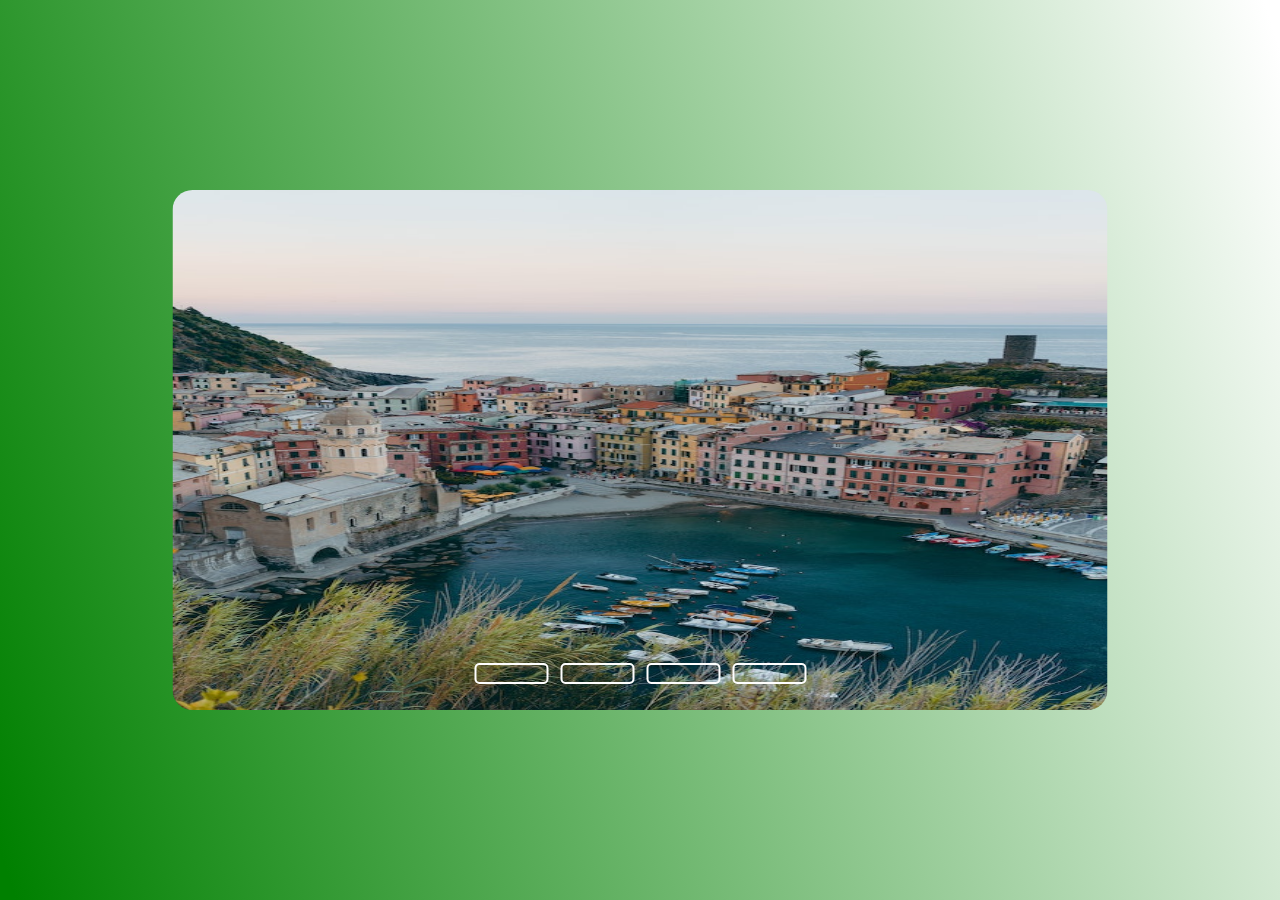
==== slide/slide.html @ 29b03afb "slides" ====
<!DOCTYPE html>
<html lang="pt-br">
<head>
    <meta charset="UTF-8">
    <meta http-equiv="X-UA-Compatible" content="IE=edge">
    <meta name="viewport" content="width=device-width, initial-scale=1.0">
    <title>Slide</title>
    <link rel="stylesheet" href="style.css">
</head>
<body>
  <div class="content">

    <div class="slides">
      <!--Radio Buttons-->
      <input type="radio" name="slide" id="slide1" checked>
      <input type="radio" name="slide" id="slide2">
      <input type="radio" name="slide" id="slide3">
      <input type="radio" name="slide" id="slide4">
      <!--Fim Radio Buttons-->
      
      <!--Slide images-->
      <div class="slide s1">
        <img src="imagens/cidade.jpg" alt="cidade">
      </div>
      <div class="slide">
        <img src="imagens/gato.jpg" alt="">
      </div>
      <div class="slide">
        <img src="imagens/hotel.jpg" alt="">
      </div>
      <div class="slide">
        <img src="imagens/montanha.jpg" alt="">
      </div>
    
    
      <!--Fim Slide images-->

      <!--Navigation auto-->  

    </div>
      <div class="navigation">
        <label class="bar" for="slide1"></label>
        <label class="bar" for="slide2"></label>
        <label class="bar" for="slide3"></label>
        <label class="bar" for="slide4"></label>
      </div>   

  </div>


  <script src="script.js"></script>
</body>
</html>
---- slide/style.css ----
body{
  margin: 0;
  padding: 0;
  width: 100vw;
  height: 100vh;

  background: linear-gradient(72deg, green 1%, white 99%);
}

.content{
  height: 520px;
  width: 935px;
  border-radius: 20px;
  overflow: hidden;
  position: absolute;
  top: 50%;
  left: 50%;
  transform: translate(-50%, -50%);
}

.navigation{
  position: absolute;
  bottom: 20px;
  left: 50%;
  transform: translate(-50%);
  display: flex;
}

.bar{
  width: 70px;
  height: 17px;
  border: 2px solid #fff;
  margin: 6px;
  border-radius: 5px;
  cursor: pointer;
  transition: .4s;
}

.bar:hover{
  background-color: #fff;
}

input{
  display: none;
}

.slides{
  display: flex;
  width: 400%;
  height: 100%;
}

.slide{
  width: 25%;
  transition: .6s;
}

.slide img{
  width: 100%;
  height: 100%;
}

#slide1:checked ~ .s1{
  margin-left: 0;
}

#slide2:checked ~ .s1{
  margin-left: -25%;
}
#slide3:checked ~ .s1{
  margin-left: -50%;
}
#slide4:checked ~ .s1{
  margin-left: -75%;
}
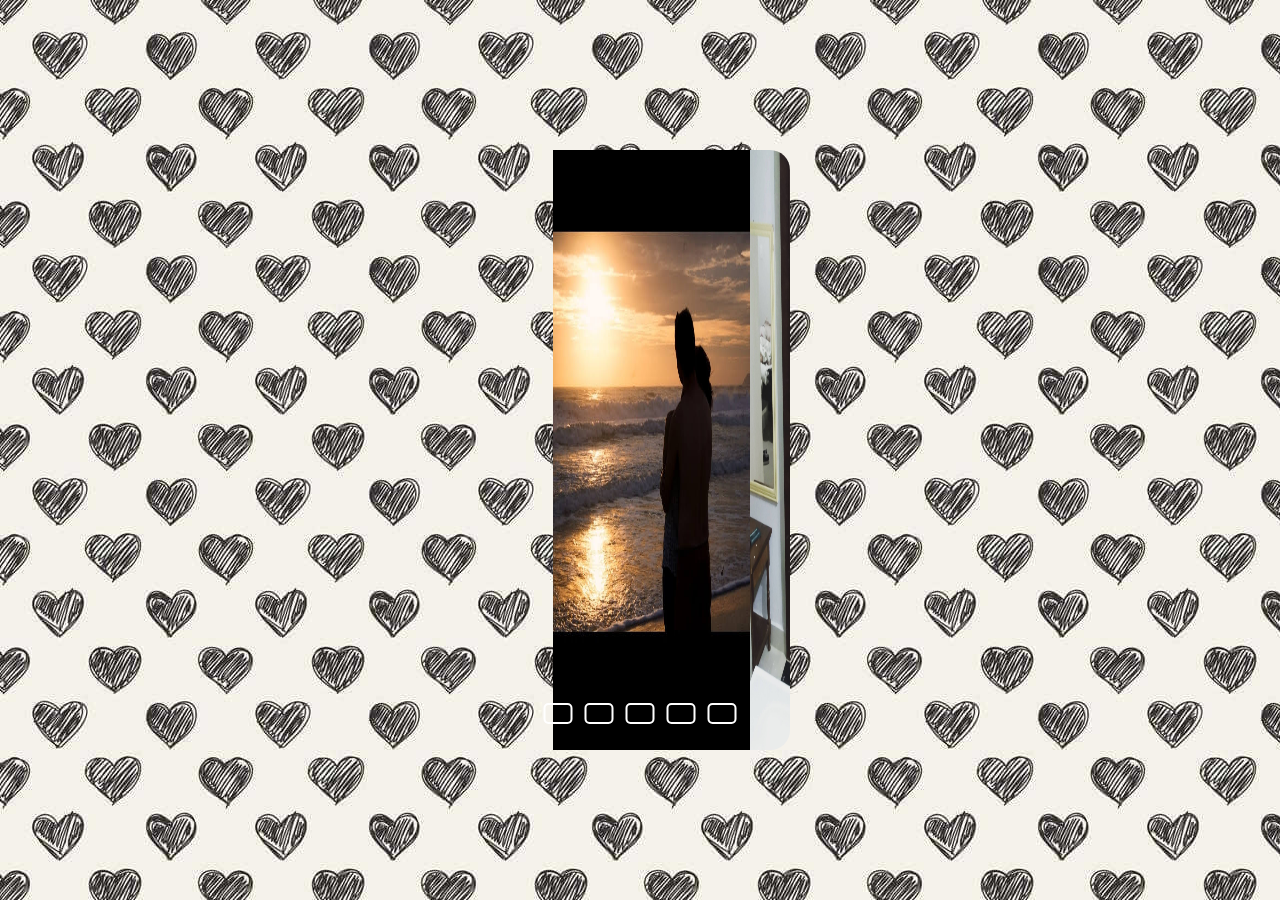
==== commit b875c772: "att" ====
--- a/slide/slide.html
+++ b/slide/slide.html
@@ -16,21 +16,27 @@
       <input type="radio" name="slide" id="slide2">
       <input type="radio" name="slide" id="slide3">
       <input type="radio" name="slide" id="slide4">
+      <input type="radio" name="slide" id="slide5">
+
       <!--Fim Radio Buttons-->
       
       <!--Slide images-->
       <div class="slide s1">
-        <img src="imagens/cidade.jpg" alt="cidade">
+        <img src="imagens/foto1.jpg" alt="cidade">
       </div>
       <div class="slide">
-        <img src="imagens/gato.jpg" alt="">
+        <img src="imagens/foto2.jpg" alt="">
       </div>
       <div class="slide">
-        <img src="imagens/hotel.jpg" alt="">
+        <img src="imagens/foto3.jpg" alt="">
       </div>
       <div class="slide">
-        <img src="imagens/montanha.jpg" alt="">
+        <img src="imagens/foto4.jpg" alt="">
       </div>
+      <div class="slide">
+        <img src="imagens/foto5.jpeg" alt="">
+      </div>
+      
     
     
       <!--Fim Slide images-->
@@ -43,6 +49,7 @@
         <label class="bar" for="slide2"></label>
         <label class="bar" for="slide3"></label>
         <label class="bar" for="slide4"></label>
+        <label class="bar" for="slide5"></label>
       </div>   
 
   </div>
--- a/slide/style.css
+++ b/slide/style.css
@@ -3,13 +3,12 @@
   padding: 0;
   width: 100vw;
   height: 100vh;
-
-  background: linear-gradient(72deg, green 1%, white 99%);
+  background-image: url(imagens/pdparede.jpg);
 }
 
 .content{
-  height: 520px;
-  width: 935px;
+  height: 600px;
+  width: 300px;
   border-radius: 20px;
   overflow: hidden;
   position: absolute;
@@ -27,7 +26,7 @@
 }
 
 .bar{
-  width: 70px;
+  width: 25px;
   height: 17px;
   border: 2px solid #fff;
   margin: 6px;
@@ -46,7 +45,7 @@
 
 .slides{
   display: flex;
-  width: 400%;
+  width: 350%;
   height: 100%;
 }
 
@@ -61,15 +60,18 @@
 }
 
 #slide1:checked ~ .s1{
-  margin-left: 0;
+  margin-left: 6%;
 }
 
 #slide2:checked ~ .s1{
-  margin-left: -25%;
+  margin-left: -23%;
 }
 #slide3:checked ~ .s1{
-  margin-left: -50%;
+  margin-left: -48%;
 }
 #slide4:checked ~ .s1{
-  margin-left: -75%;
-}+  margin-left: -73%;
+}
+#slide5:checked ~ .s1{
+  margin-left: -100%;
+}
